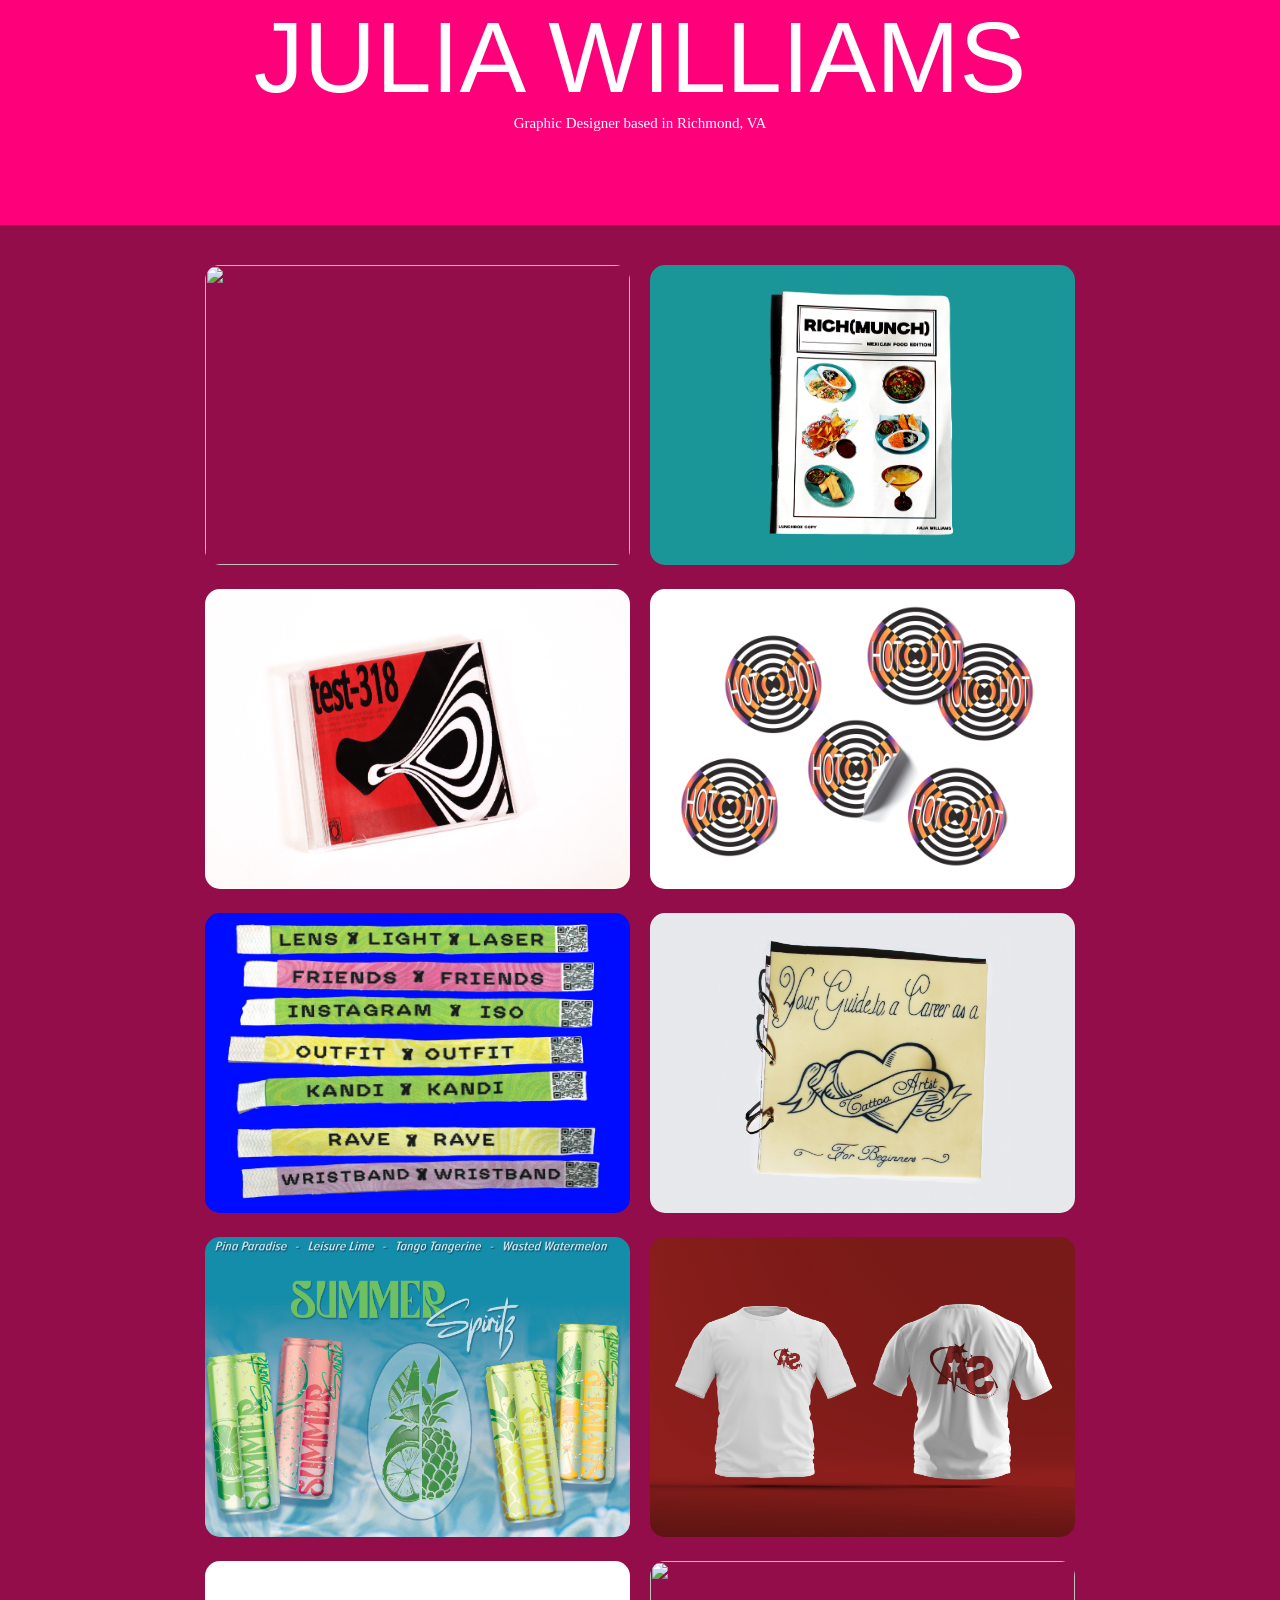
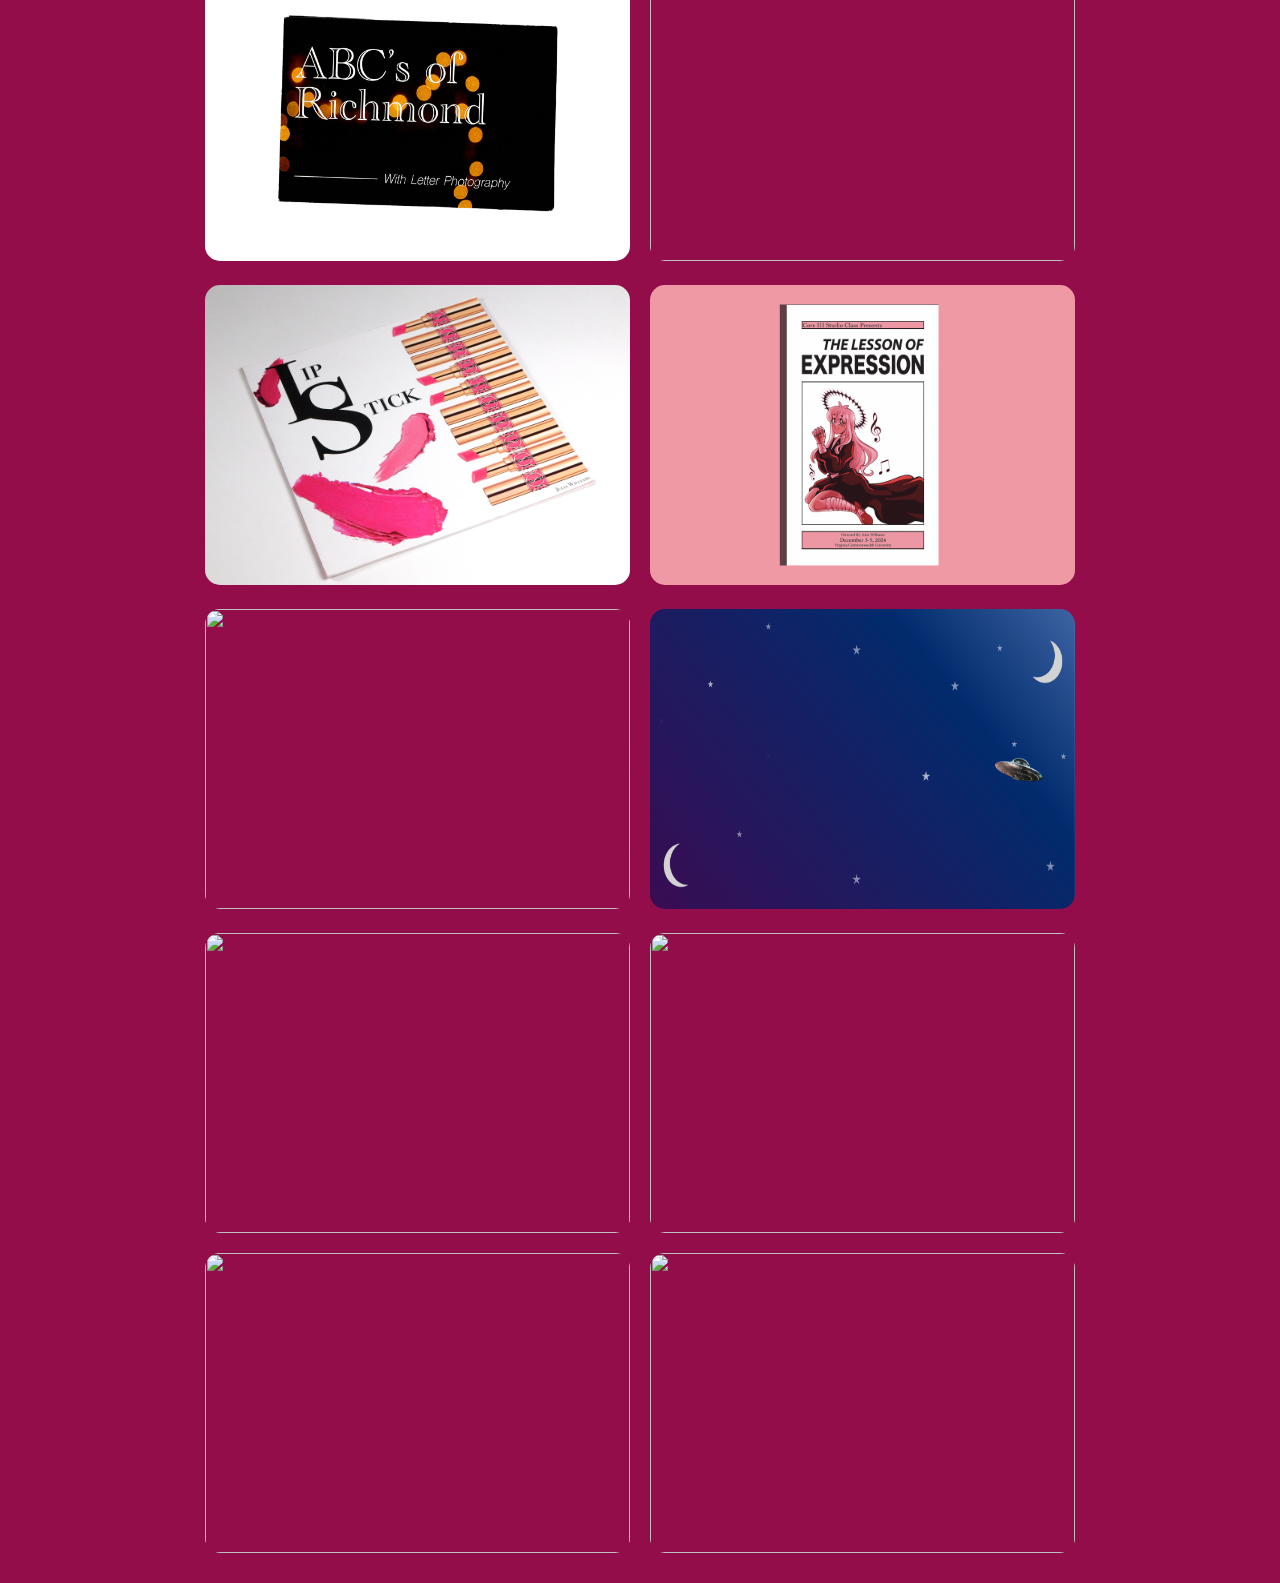
==== index.html @ c2b1089f "new" ====
<!DOCTYPE html>
<html>
    <head>
        <title>
            Portfolio
        </title>
        <link rel="stylesheet" href="menu.css">
        <link rel="stylesheet" href="homepage.css">

    </head>
    <body>  

    <div id="nav"></div>


    <div class="h1">JULIA WILLIAMS</div>
    <div class="body-text">Graphic Designer based in Richmond, VA </div>
        
        
 <!-- <br><br>  <div class="marquee"><marquee>welcome into my world of creativity</marquee> </div> -->


<br><br><br><br><br>
<div class="hover-photos box">



<div>
    <a class="cover-object" href="archived-after-dark/aad.html">
    <img src="archived-after-dark/aad-cover-long.png" class="curve cover-sizing">
    <span class="cover-text">Archived After Dark</span>
</a></div>    

<div><a class="cover-object" href="richmunch/richmunch.html" ><img src="richmunch/cover.png" class="curve cover-sizing">
<span class="cover-text black">Rich(munch)</span>
</a> </div>

<div><a class="cover-object" href="test-318/test318.html" ><img src="test-318/CDcover2.png" class="curve cover-sizing"> 
<span class="cover-text">Test-318</span>
</a></div>

<div><a class="cover-object" href="test-318/hot.html" ><img src="test-318/hot-sticker.jpg" class="curve cover-sizing"> 
<span class="cover-text black">HOT sticker</span>
</a></div>

<div><a class="cover-object" href="wristbands/wristband.html" ><img src="wristbands/front-wristband-blue.png" class="curve cover-sizing"> 
<span class="cover-text">Rave wristbands</span>
</a></div>

<div><a class="cover-object" href="tattoo-book/tattoobook.html" ><img src="tattoo-book/tattoo-cover.jpg" class="curve cover-sizing"> 
<span class="cover-text black">Guide to tattooing</span>
</a></div>

<div><a class="cover-object" href="summerspiritz/summerspiritz.html" ><img src="summerspiritz/summerspiritz-poster.png" class="curve cover-sizing">
<span class="cover-text black">Summer Spiritz</span>
</a> </div>

<div><a class="cover-object" href="aalignstars/aalignstar.html" ><img src="aalignstars/aas-shirtmockup.jpg" class="curve cover-sizing">
<span class="cover-text black">Aalign Stars Logo</span>
</a> </div>


<div><a class="cover-object" href="abcbook/abcrva.html" ><img src="abcbook/cover.png" class="curve cover-sizing">
<span class="cover-text">ABC's of Richmond</span>
</a> </div>

<div><a class="cover-object" href="Archive-of-fruits/fruitbook.html" ><img src="Archive-of-fruits/page-1.png" class="curve cover-sizing">
<span class="cover-text pink">Archive of fruits</span>
</a></div>

<div><a class="cover-object" href="lipstick-book/lipstick.html" ><img src="lipstick-book/cover.png" class="curve cover-sizing">
<span class="cover-text black">Lipstick</span>
</a> </div>

<div><a class="cover-object" href="playbill/playbill.html" ><img src="playbill/cover.png" class="curve cover-sizing">
<span class="cover-text black">Playbill</span>
</a> </div>

<div><a class="cover-object" href="https://williamsj47.github.io/Homepage/structure/index.html" ><img src="structure-web.png" class="curve cover-sizing">
<span class="cover-text">Structure Webpage</span>
</a> </div>

<div><a class="cover-object" href="https://williamsj47.github.io/Homepage/screensaver/index.html" ><img src="screensaver-web.png" class="curve cover-sizing">
<span class="cover-text">Screensaver Webpage</span>
</a></div>



<div><a class="cover-object" href="Chocolate-bar/bar.html" ><img src="Chocolate-bar/chocolatebar.png" class="curve cover-sizing">
<span class="cover-text black">Chocolate Bar</span>
</a></div>

<div><a class="cover-object" href="Strip/naturestrip.html" ><img src="Strip/naturestrip.png" class="curve cover-sizing"> 
<span class="cover-text">Nature photo strip</span>
</a></div>

<div><a class="cover-object" href="Spider-type/spider.html" ><img src="Spider-type/type.png" class="curve cover-sizing">
<span class="cover-text">Webster Deluxe</span>
</a></div>

<div><a class="cover-object" href="Clown-drawing/clown.html" ><img src="Clown-drawing/clown-drawing.jpg" class="curve cover-sizing"> 
<span class="cover-text">Clown</span>
</a></div>




</div>
 

<script src="jquery-4.0.0.min.js"></script>
<script src="main.js"></script>


    </body>
</html>
---- menu.css ----
.menu {
    background: rgb(23, 2, 59);
    position: fixed;
    top: 0;
    right: -250px;
    height: 100vh;
    width: 250px;
    overflow-y: auto;
    
    text-align: center;
    font-family: 'avenir';
    color: rgb(255, 255, 255);
    font-size: 20px;
    z-index: 99;

}
.menu.active {
    right:0;
}

.menu:hover {
    cursor: url(star.png), auto;
}

/* star button */
.button {
    background-color: rgb(146, 13, 73);
    border: none;
    color: white;
    font-family: 'avenir';
    font-size: 20px;
    padding: 5px;
    width: 70px;
    height: 70px;
  clip-path: polygon(
    50% 0%, 
    61% 35%, 
    98% 35%, 
    68% 57%, 
    79% 91%, 
    50% 70%, 
    21% 91%, 
    32% 57%, 
    2% 35%, 
    39% 35%
  );
  position: fixed;

}

.link {
text-decoration: none;
color: white;
}

.link:hover {
    font-size: 22px;
    color: black;
    background-color: rgb(255, 0, 132);
    padding: 4px;
    border-radius: 5px;
    cursor: url(star.png), auto;
}

.menu-item {
margin-top: 10px;
margin-bottom: 10px;
}

.menu-title {
    margin-top: 20px;
    margin-bottom: 50px;
}
---- homepage.css ----
@font-face {
    font-family: 'avenir';
    src: url('AvenirNext-Medium.woff2') format('woff2'),
        url('AvenirNext-Medium.woff') format('woff');
    font-weight: 500;
    font-style: normal;
    font-display: swap;
}

@font-face {
    font-family: 'avenir2';
    src: url('AvenirNext-UltraLight.woff2') format('woff2'),
        url('AvenirNext-UltraLight.woff') format('woff');
    font-weight: 200;
    font-style: normal;
    font-display: swap;
}

@font-face {
    font-family: 'webster';
    src: url('WebsterDeluxe-Regular.woff2') format('woff2'),
        url('WebsterDeluxe-Regular.woff') format('woff');
    font-weight: normal;
    font-style: normal;
    font-display: swap;
}



body {
    /* background:linear-gradient(rgb(254, 0, 119),rgb(255, 101, 18));
    height: 100vh; */
    background-color: rgb(255, 0, 123);
    cursor: url(../testicon2.png), help;
    margin: 0;
    
}



.body-text {
    font-size: 15px;
    color: white;
    font-family:'avenir';
    margin-bottom:0.2em;
    text-align: center;
}

.h1 {
    color: rgb(255, 255, 255);
    font-family:Impact, Haettenschweiler, 'Arial Narrow Bold', sans-serif;
    padding: 0px;
    font-size: 100px;
    margin-top: 0;
    text-align: center;

}

.container {
    display: flex;
    flex-wrap: wrap;
    gap: 10px;
}

/* .flowerbutton:hover {
    scale: 1.4;
} */

/* .marquee {
color: rgb(255, 255, 255);
font-family:'avenir';
font-style: italic;
z-index: -1;

} */

/* .projects {
    font-size: 17px;
    text-align: center;
    text-decoration: dotted underline 2px;
    text-decoration-skip-ink:none;
    text-underline-offset: 6px;
    color: white;
    font-family: 'avenir';
} */

.hover-photos {
    display: flex;
    flex-wrap: wrap;
justify-content: center;
}

.curve {
border-radius: 25px;
padding: 10px;
}

.curve:hover {
filter: blur(6px);
background-color: rgb(0, 0, 0);
cursor:url(star.png), auto;
}

.cover-object {
    position: relative;
    display: block;
}

.cover-text {
width: 100%; 
height: 100%;
position: absolute;
top: 0;
left: 0;
display: flex;
justify-content: center;
align-items: center;
color: white;
font-size: 35px;
pointer-events: none;
opacity: 0;
transition: opacity .3s;
font-family:'Gill Sans', 'Gill Sans MT', Calibri, 'Trebuchet MS', sans-serif;

}

.cover-object:hover .cover-text {
opacity: 1;
}

.black {
    color: black;
}


@keyframes hover {
    0% {
/* rotate: 0deg; */

    }
    100% {
/* rotate: 360deg; */
    }
}

.cover-sizing {
    height: 300px;
    width: 425px;
}



.box {
    background: rgb(146, 13, 73);
    /* height: 100vh; */
    padding: 20px;
    padding-top: 30px;


}

.pink {
    color: deeppink;
}
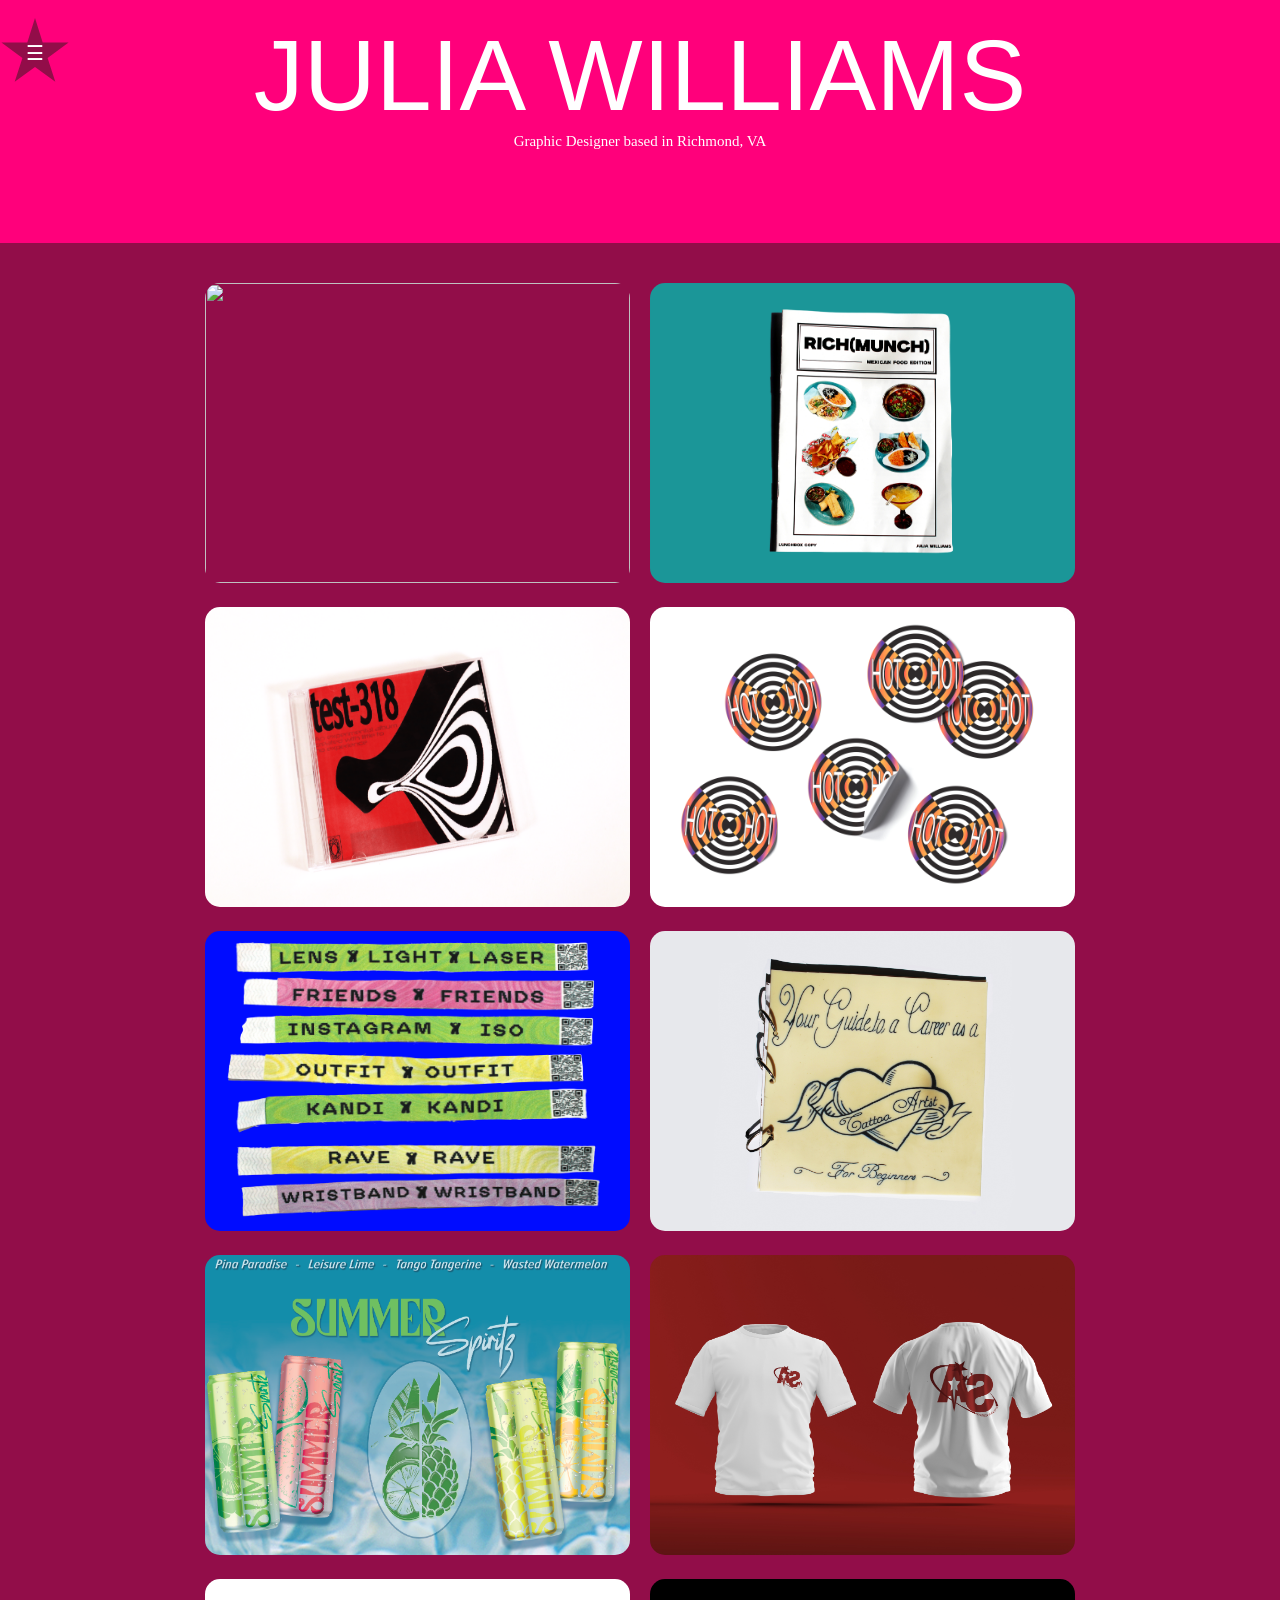
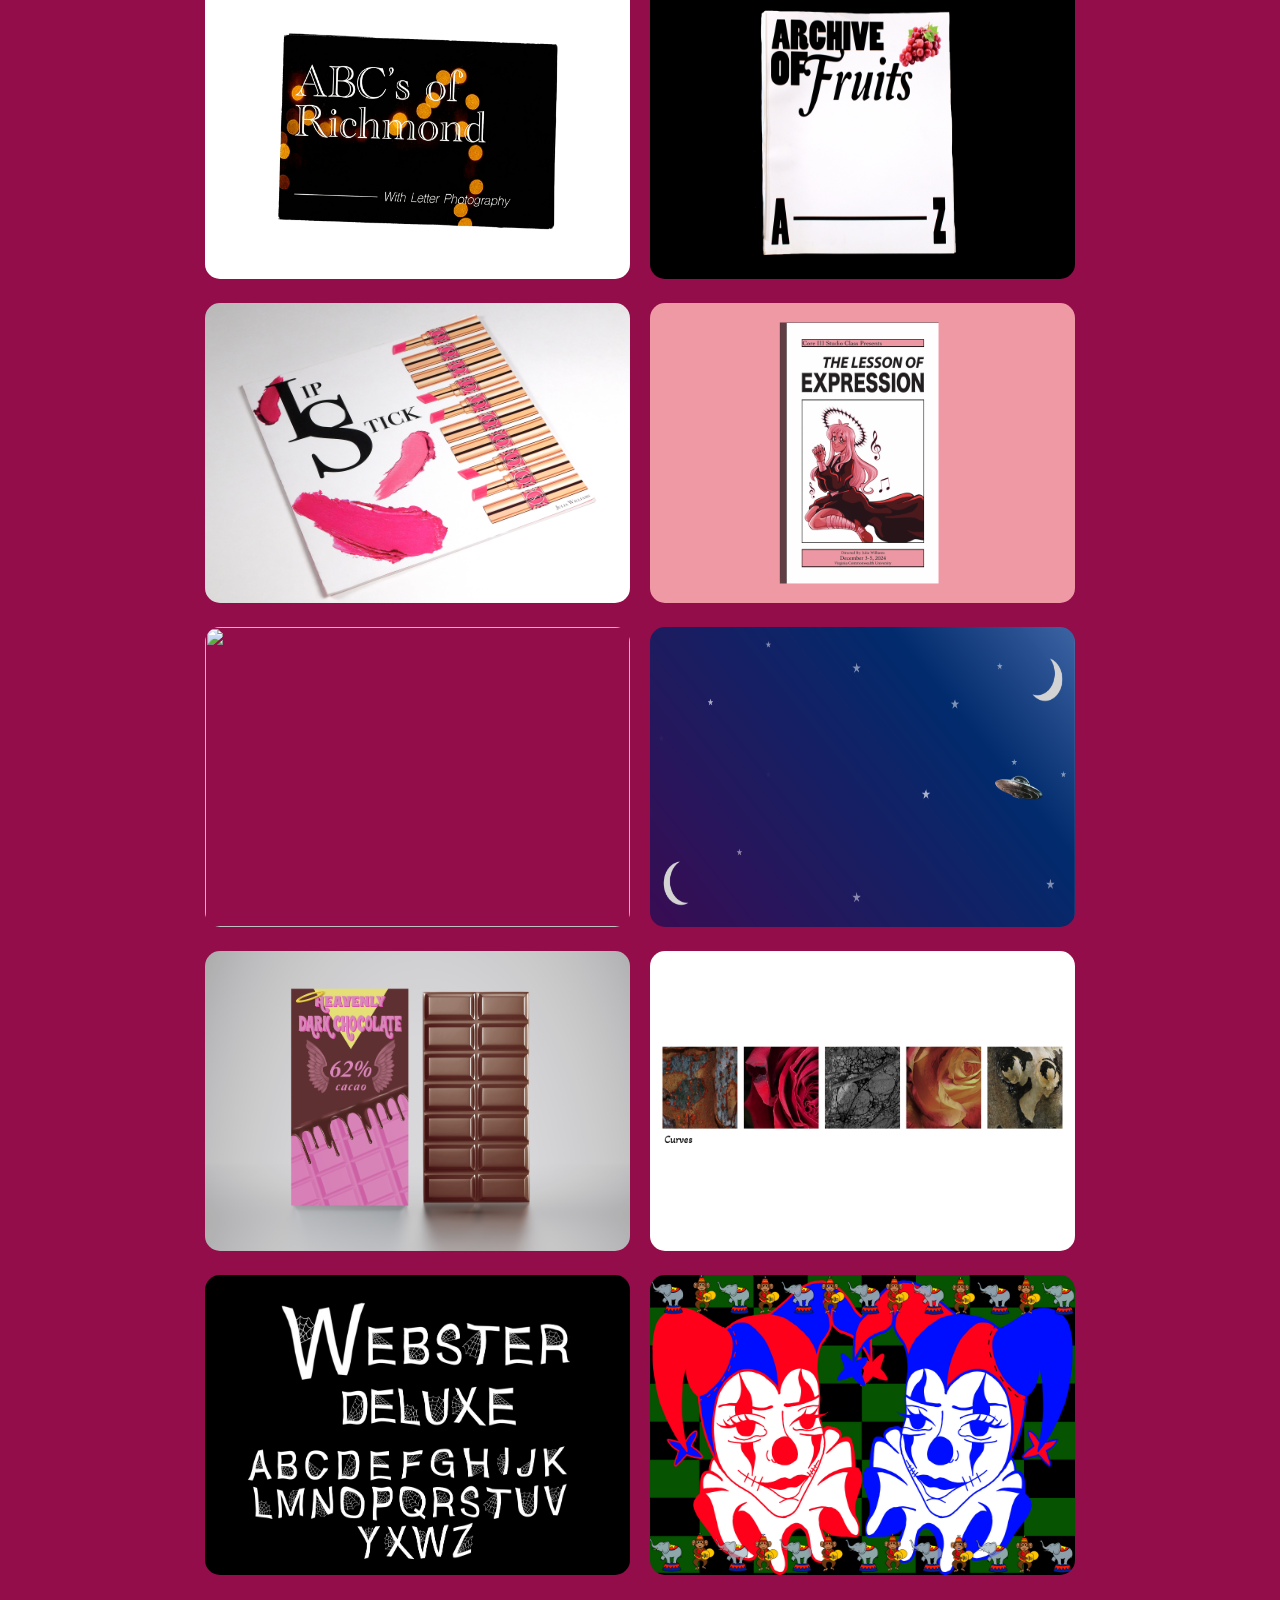
==== commit a585bb12: "new" ====
--- a/index.html
+++ b/index.html
@@ -64,7 +64,7 @@
 <span class="cover-text">ABC's of Richmond</span>
 </a> </div>
 
-<div><a class="cover-object" href="Archive-of-fruits/fruitbook.html" ><img src="Archive-of-fruits/page-1.png" class="curve cover-sizing">
+<div><a class="cover-object" href="archive-of-fruits/fruitbook.html" ><img src="archive-of-fruits/page-1.png" class="curve cover-sizing">
 <span class="cover-text pink">Archive of fruits</span>
 </a></div>
 
@@ -86,19 +86,19 @@
 
 
 
-<div><a class="cover-object" href="Chocolate-bar/bar.html" ><img src="Chocolate-bar/chocolatebar.png" class="curve cover-sizing">
+<div><a class="cover-object" href="chocolate-bar/bar.html" ><img src="chocolate-bar/chocolatebar.png" class="curve cover-sizing">
 <span class="cover-text black">Chocolate Bar</span>
 </a></div>
 
-<div><a class="cover-object" href="Strip/naturestrip.html" ><img src="Strip/naturestrip.png" class="curve cover-sizing"> 
+<div><a class="cover-object" href="strip/naturestrip.html" ><img src="strip/naturestrip.png" class="curve cover-sizing"> 
 <span class="cover-text">Nature photo strip</span>
 </a></div>
 
-<div><a class="cover-object" href="Spider-type/spider.html" ><img src="Spider-type/type.png" class="curve cover-sizing">
+<div><a class="cover-object" href="spider-type/spider.html" ><img src="spider-type/type.png" class="curve cover-sizing">
 <span class="cover-text">Webster Deluxe</span>
 </a></div>
 
-<div><a class="cover-object" href="Clown-drawing/clown.html" ><img src="Clown-drawing/clown-drawing.jpg" class="curve cover-sizing"> 
+<div><a class="cover-object" href="clown-drawing/clown.html" ><img src="clown-drawing/clown-drawing.jpg" class="curve cover-sizing"> 
 <span class="cover-text">Clown</span>
 </a></div>
 
